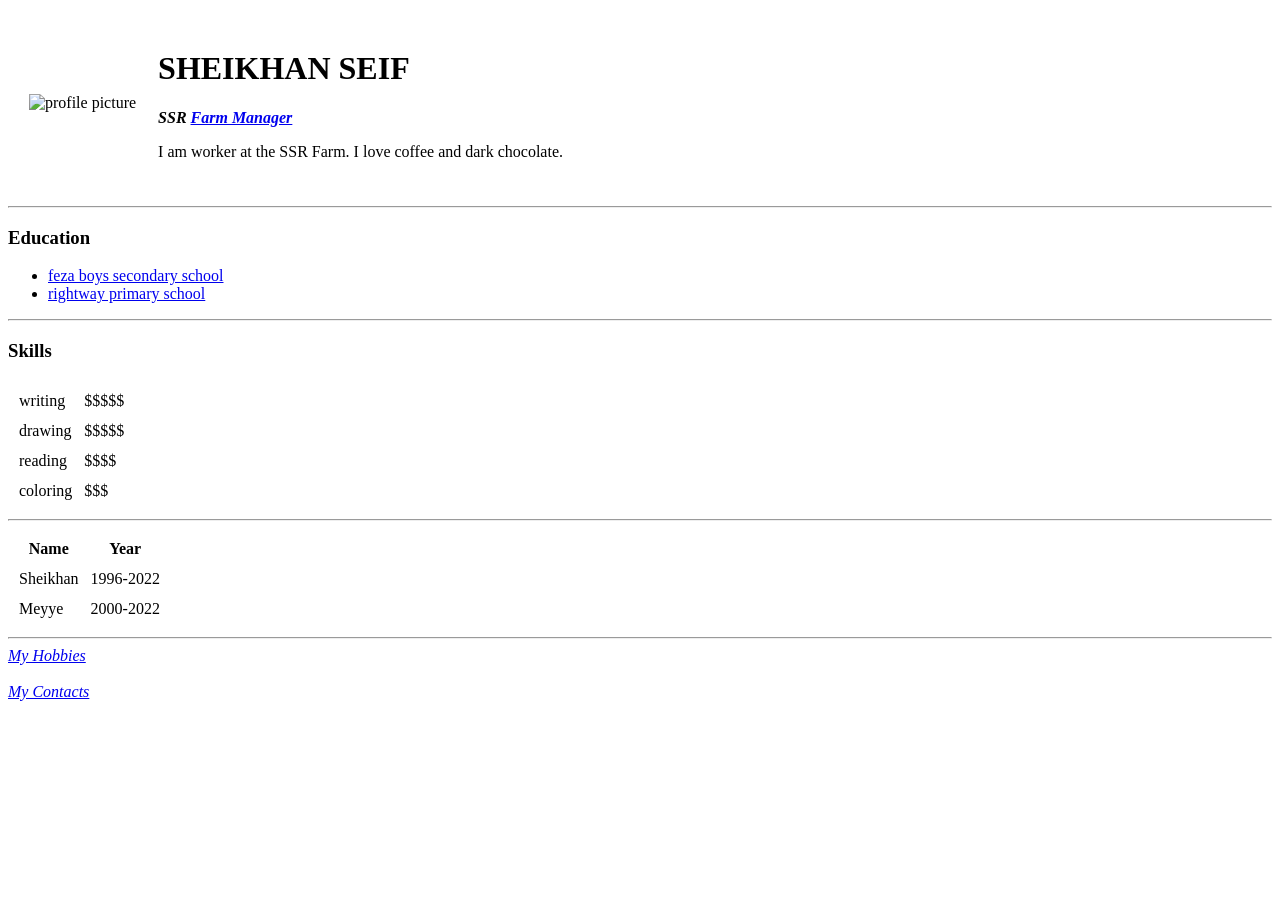
==== index.html @ b478d1d1 "company site" ====
<!DOCTYPE html>
<html lang="en" dir="ltr">
  <head>
    <meta charset="utf-8">
    <title>Sheikhan's Personal Site</title>
  </head>
  <body>
    <table cellspacing='20'>
      <tr>
        <td><img src="https://pbs.twimg.com/profile_images/425531240645931008/Zx8c_9Dk_200x200.jpeg" alt="profile picture"></td>
        <td><h1>SHEIKHAN SEIF</h1>
        <p><em><strong>SSR</strong> <a href="https://www.farmafrica.org/"><strong>Farm Manager</strong></a></em></p>
        <p>I am worker at the SSR Farm. I love coffee and dark chocolate.</p></td>
      </tr>
    </table>

    <hr>
    <h3>Education</h3>
    <ul>
      <li><a href="https://fezaschools.org/feza-boys-secondary-high-school-tegeta/">feza boys secondary school</a></li>
      <li><a href="https://www.school.co.tz/PS0203025/school-profile">rightway primary school</a></li>
    </ul>
    <hr>
    <h3>Skills</h3>
    <table cellspacing='10'>
      <tr>
        <td>writing</td>
        <td>$$$$$</td>
      </tr>
      <tr>
        <td>drawing</td>
        <td>$$$$$</td>
      </tr>
      <tr>
        <td>reading</td>
        <td>$$$$</td>
      </tr>
      <tr>
        <td>coloring</td>
        <td>$$$</td>
      </tr>
      

    </table>
    <hr>
    <table cellspacing='10'>
      <thead>
        <th>Name</th>
        <th>Year</th>
      </thead>
      <tbody>
        <tr>
          <td>Sheikhan</td>
          <td>1996-2022</td>
        </tr>
        <tr>
          <td>Meyye</td>
          <td>2000-2022</td>
        </tr>
      </tbody>
    </table>
    <hr>
    <a href="hobbies.html"><em>My Hobbies</em></a>
    <br>
    <br>
    <a href="contacts.html"><em>My Contacts</em></a>

  </body>
</html>
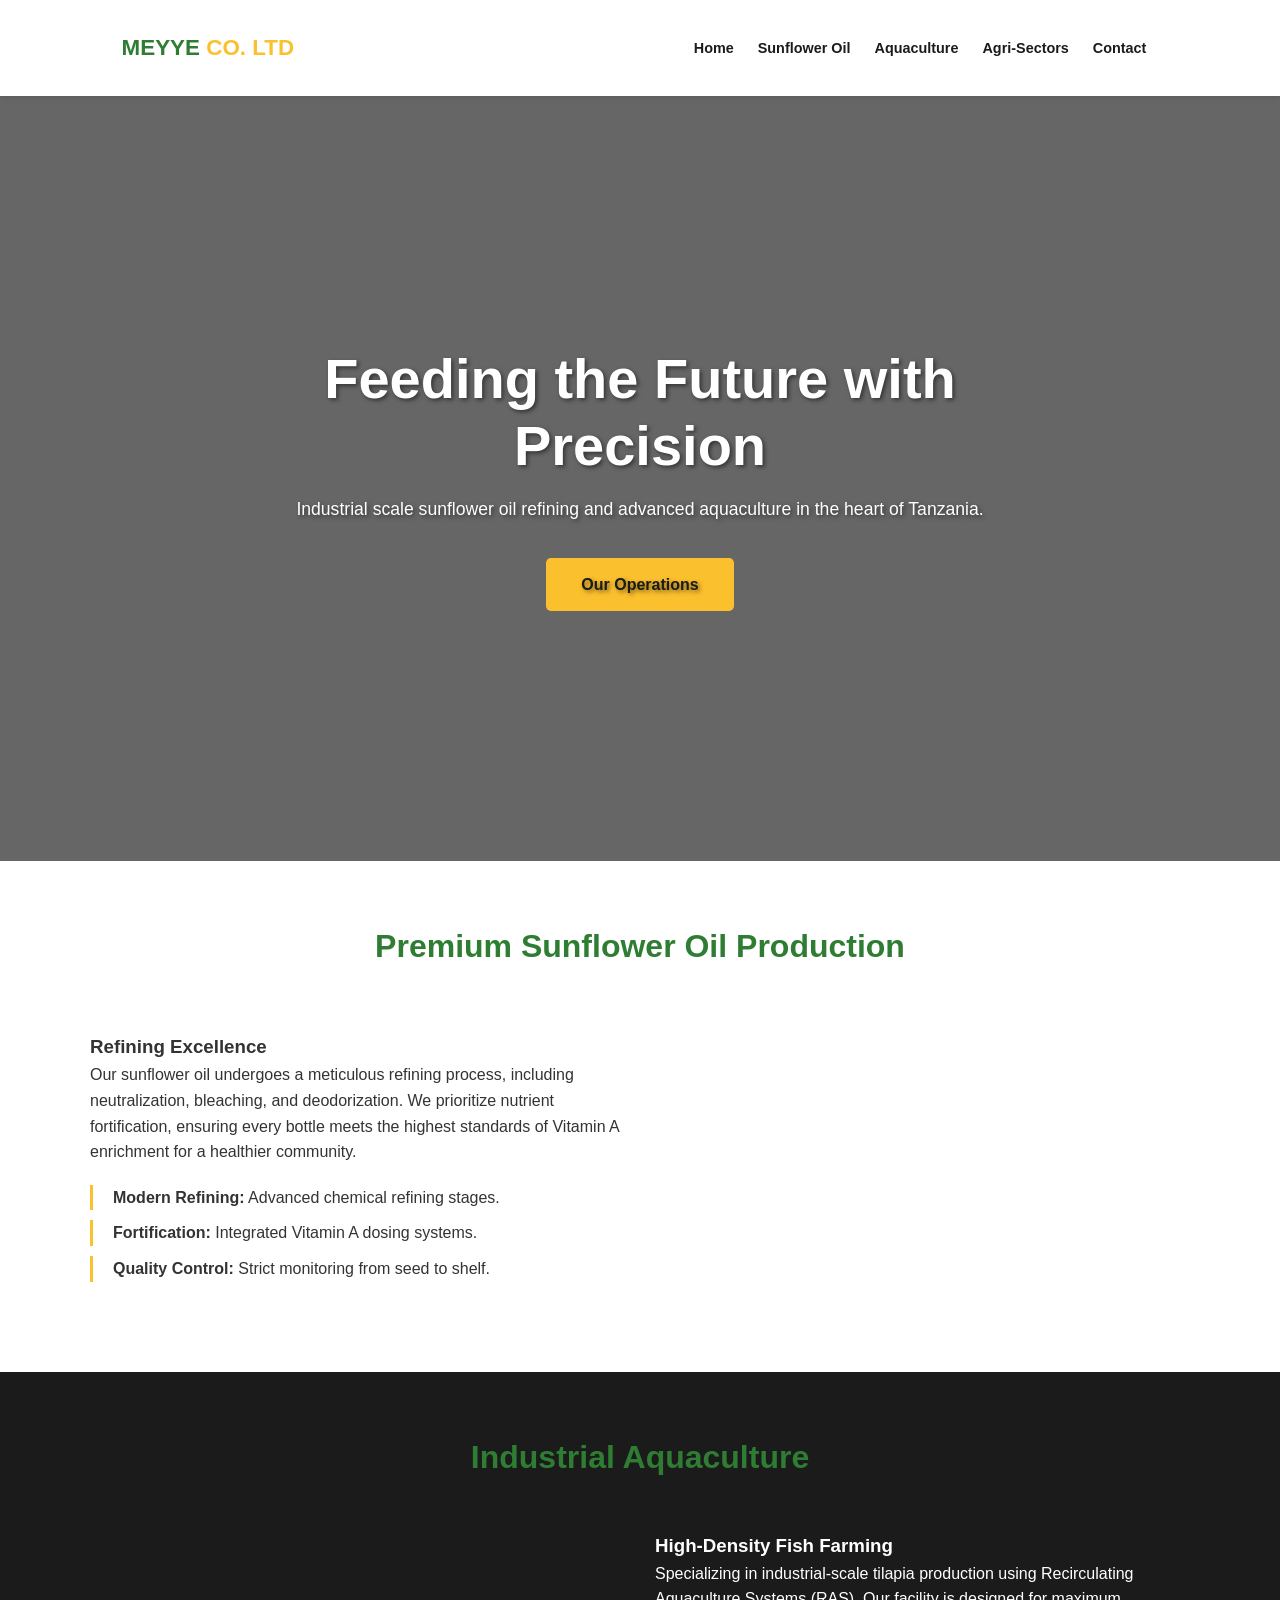
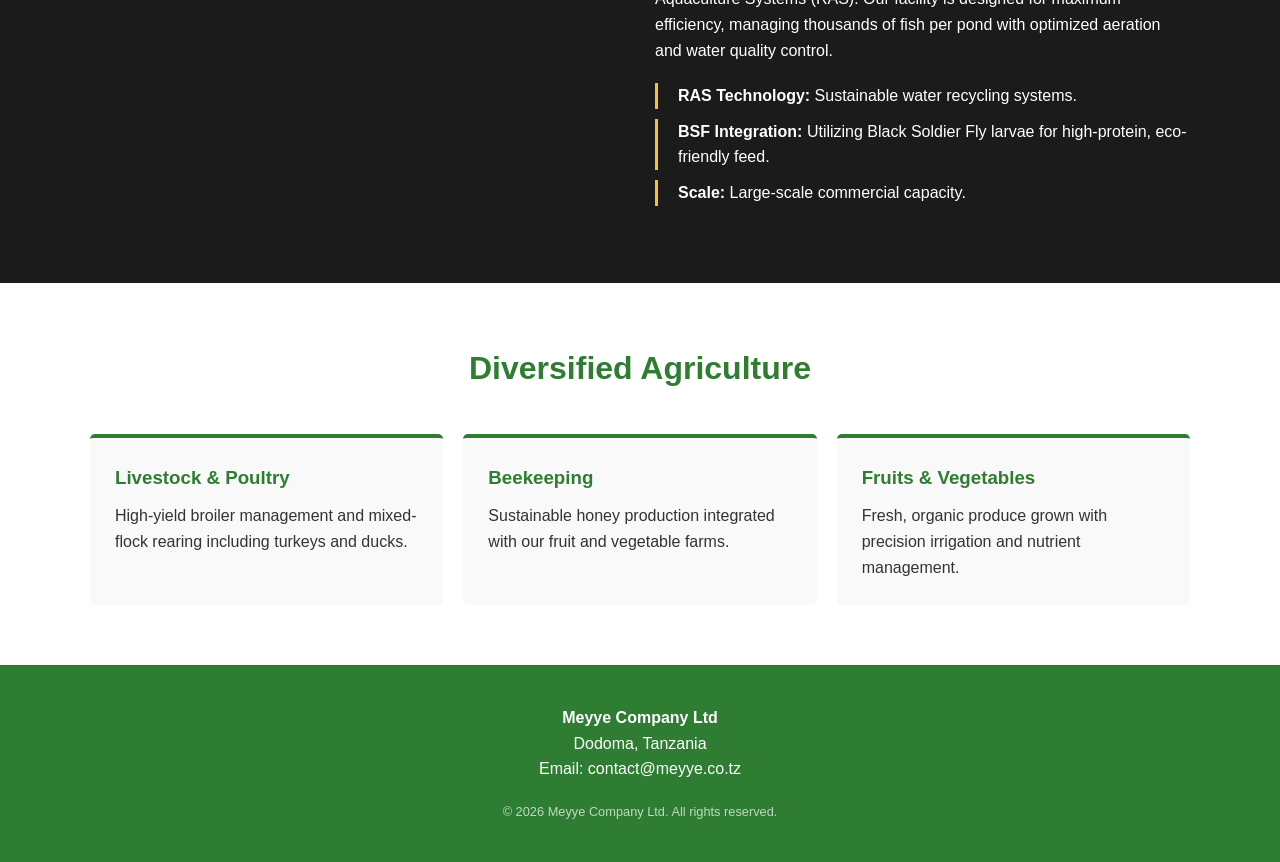
==== commit 550dacac: "Rename Meyye.html to index.html" ====
--- a/index.html
+++ b/index.html
@@ -1,69 +1,111 @@
-<!DOCTYPE html>
-<html lang="en" dir="ltr">
-  <head>
-    <meta charset="utf-8">
-    <title>Sheikhan's Personal Site</title>
-  </head>
-  <body>
-    <table cellspacing='20'>
-      <tr>
-        <td><img src="https://pbs.twimg.com/profile_images/425531240645931008/Zx8c_9Dk_200x200.jpeg" alt="profile picture"></td>
-        <td><h1>SHEIKHAN SEIF</h1>
-        <p><em><strong>SSR</strong> <a href="https://www.farmafrica.org/"><strong>Farm Manager</strong></a></em></p>
-        <p>I am worker at the SSR Farm. I love coffee and dark chocolate.</p></td>
-      </tr>
-    </table>
-
-    <hr>
-    <h3>Education</h3>
-    <ul>
-      <li><a href="https://fezaschools.org/feza-boys-secondary-high-school-tegeta/">feza boys secondary school</a></li>
-      <li><a href="https://www.school.co.tz/PS0203025/school-profile">rightway primary school</a></li>
-    </ul>
-    <hr>
-    <h3>Skills</h3>
-    <table cellspacing='10'>
-      <tr>
-        <td>writing</td>
-        <td>$$$$$</td>
-      </tr>
-      <tr>
-        <td>drawing</td>
-        <td>$$$$$</td>
-      </tr>
-      <tr>
-        <td>reading</td>
-        <td>$$$$</td>
-      </tr>
-      <tr>
-        <td>coloring</td>
-        <td>$$$</td>
-      </tr>
-      
-
-    </table>
-    <hr>
-    <table cellspacing='10'>
-      <thead>
-        <th>Name</th>
-        <th>Year</th>
-      </thead>
-      <tbody>
-        <tr>
-          <td>Sheikhan</td>
-          <td>1996-2022</td>
-        </tr>
-        <tr>
-          <td>Meyye</td>
-          <td>2000-2022</td>
-        </tr>
-      </tbody>
-    </table>
-    <hr>
-    <a href="hobbies.html"><em>My Hobbies</em></a>
-    <br>
-    <br>
-    <a href="contacts.html"><em>My Contacts</em></a>
-
-  </body>
-</html>
+<!DOCTYPE html>
+<html lang="en">
+<head>
+    <meta charset="UTF-8">
+    <meta name="viewport" content="width=device-width, initial-scale=1.0">
+    <title>Meyye Company Ltd | Sustainable Agriculture</title>
+    <link rel="stylesheet" href="Meyye.css">
+</head>
+<body>
+    <!-- Navigation -->
+    <header>
+        <nav>
+            <div class="logo">MEYYE <span>CO. LTD</span></div>
+            <ul class="nav-links">
+                <li><a href="#home">Home</a></li>
+                <li><a href="#oil">Sunflower Oil</a></li>
+                <li><a href="#aquaculture">Aquaculture</a></li>
+                <li><a href="#other-sectors">Agri-Sectors</a></li>
+                <li><a href="#contact">Contact</a></li>
+            </ul>
+        </nav>
+    </header>
+
+    <!-- Hero Section -->
+    <section id="home" class="hero">
+        <div class="hero-content">
+            <h1>Feeding the Future with Precision</h1>
+            <p>Industrial scale sunflower oil refining and advanced aquaculture in the heart of Tanzania.</p>
+            <a href="#oil" class="btn">Our Operations</a>
+        </div>
+    </section>
+
+    <!-- Priority Section: Sunflower Oil -->
+    <section id="oil" class="section-padding">
+        <div class="container">
+            <h2 class="section-title">Premium Sunflower Oil Production</h2>
+            <div class="flex-row">
+                <div class="text-box">
+                    <h3>Refining Excellence</h3>
+                    <p>Our sunflower oil undergoes a meticulous refining process, including neutralization, bleaching, and deodorization. We prioritize nutrient fortification, ensuring every bottle meets the highest standards of Vitamin A enrichment for a healthier community.</p>
+                    <ul class="specs">
+                        <li><strong>Modern Refining:</strong> Advanced chemical refining stages.</li>
+                        <li><strong>Fortification:</strong> Integrated Vitamin A dosing systems.</li>
+                        <li><strong>Quality Control:</strong> Strict monitoring from seed to shelf.</li>
+                    </ul>
+                </div>
+                <div class="visual-box oil-bg">
+                    <!-- Placeholder for refinery image -->
+                </div>
+            </div>
+        </div>
+    </section>
+
+    <!-- Priority Section: Aquaculture -->
+    <section id="aquaculture" class="section-padding dark-bg">
+        <div class="container">
+            <h2 class="section-title">Industrial Aquaculture</h2>
+            <div class="flex-row reverse">
+                <div class="text-box">
+                    <h3>High-Density Fish Farming</h3>
+                    <p>Specializing in industrial-scale tilapia production using Recirculating Aquaculture Systems (RAS). Our facility is designed for maximum efficiency, managing thousands of fish per pond with optimized aeration and water quality control.</p>
+                    <ul class="specs">
+                        <li><strong>RAS Technology:</strong> Sustainable water recycling systems.</li>
+                        <li><strong>BSF Integration:</strong> Utilizing Black Soldier Fly larvae for high-protein, eco-friendly feed.</li>
+                        <li><strong>Scale:</strong> Large-scale commercial capacity.</li>
+                    </ul>
+                </div>
+                <div class="visual-box fish-bg">
+                    <!-- Placeholder for fish farm image -->
+                </div>
+            </div>
+        </div>
+    </section>
+
+    <!-- Other Sectors -->
+    <section id="other-sectors" class="section-padding">
+        <div class="container">
+            <h2 class="section-title">Diversified Agriculture</h2>
+            <div class="grid">
+                <div class="grid-item">
+                    <h3>Livestock & Poultry</h3>
+                    <p>High-yield broiler management and mixed-flock rearing including turkeys and ducks.</p>
+                </div>
+                <div class="grid-item">
+                    <h3>Beekeeping</h3>
+                    <p>Sustainable honey production integrated with our fruit and vegetable farms.</p>
+                </div>
+                <div class="grid-item">
+                    <h3>Fruits & Vegetables</h3>
+                    <p>Fresh, organic produce grown with precision irrigation and nutrient management.</p>
+                </div>
+            </div>
+        </div>
+    </section>
+
+    <!-- Footer -->
+    <footer id="contact">
+        <div class="container">
+            <p><strong>Meyye Company Ltd</strong></p>
+            <p>Dodoma, Tanzania</p>
+            <p>Email: contact@meyye.co.tz</p>
+            <div class="copyright">&copy; 2026 Meyye Company Ltd. All rights reserved.</div>
+        </div>
+    </footer>
+
+    <script src="Meyye.script.js"></script>
+</body>
+</html>
+
+
+
--- a/Meyye.css
+++ b/Meyye.css
@@ -0,0 +1,151 @@
+:root {
+    --primary: #2e7d32;    /* Agricultural Green */
+    --secondary: #fbc02d;  /* Sunflower Yellow */
+    --dark: #1b1b1b;
+    --light: #f9f9f9;
+}
+
+/* 1. Base Reset */
+* { 
+    margin: 0; 
+    padding: 0; 
+    box-sizing: border-box; 
+    font-family: 'Segoe UI', Tahoma, Geneva, Verdana, sans-serif; 
+}
+
+body { 
+    line-height: 1.6; 
+    color: #333; 
+    scroll-behavior: smooth; 
+}
+
+/* 2. Navigation - Fixed for Mobile Spacing */
+header { 
+    background: #fff; 
+    box-shadow: 0 2px 5px rgba(0,0,0,0.1); 
+    position: sticky; 
+    top: 0; 
+    width: 100%; 
+    z-index: 1000; 
+}
+
+nav { 
+    display: flex; 
+    flex-direction: column; /* Stacks logo and links for mobile */
+    align-items: center; 
+    padding: 15px 5%; 
+    max-width: 1200px; 
+    margin: auto; 
+}
+
+.logo { 
+    font-weight: bold; 
+    font-size: 1.4rem; 
+    color: var(--primary); 
+    white-space: nowrap;
+    margin-bottom: 5px;
+}
+
+.logo span { color: var(--secondary); }
+
+.nav-links { 
+    display: flex; 
+    flex-wrap: wrap; /* Allows links to wrap if screen is narrow */
+    justify-content: center;
+    list-style: none; 
+}
+
+.nav-links li a { 
+    text-decoration: none; 
+    color: var(--dark); 
+    padding: 8px 12px; 
+    font-weight: 600; 
+    font-size: 0.9rem;
+    transition: 0.3s; 
+}
+
+.nav-links li a:hover { color: var(--primary); }
+
+/* 3. Hero Section - Fixed Button Spacing */
+.hero { 
+    height: 85vh; 
+    /* Using a fallback image if your URL is different */
+    background: linear-gradient(rgba(0,0,0,0.6), rgba(0,0,0,0.6)), 
+                url('https://images.unsplash.com/photo-1500673922987-e212871fec22?auto=format&fit=crop&w=1200') center/cover; 
+    display: flex; 
+    align-items: center; 
+    justify-content: center; 
+    color: white; 
+    text-align: center; 
+    padding: 20px;
+}
+
+.hero-content {
+    max-width: 800px;
+    text-shadow: 2px 2px 4px rgba(0,0,0,0.5); /* Makes text pop over background */
+}
+
+.hero h1 { 
+    font-size: 2.8rem; 
+    margin-bottom: 15px; 
+    line-height: 1.2;
+}
+
+.hero p {
+    font-size: 1.1rem;
+    margin-bottom: 35px; /* Pushes button down so text is visible */
+    padding: 0 10px;
+}
+
+.btn { 
+    display: inline-block;
+    background: var(--secondary); 
+    color: var(--dark); 
+    padding: 14px 35px; 
+    text-decoration: none; 
+    border-radius: 5px; 
+    font-weight: bold; 
+    transition: transform 0.2s;
+}
+
+.btn:active { transform: scale(0.95); }
+
+/* 4. Content Sections */
+.section-padding { padding: 60px 5%; }
+.container { max-width: 1100px; margin: auto; }
+.section-title { text-align: center; margin-bottom: 40px; font-size: 2rem; color: var(--primary); }
+
+.flex-row { display: flex; gap: 30px; align-items: center; flex-wrap: wrap; }
+.flex-row.reverse { flex-direction: row-reverse; }
+
+.text-box, .visual-box { flex: 1; min-width: 300px; }
+
+.visual-box { 
+    height: 300px; 
+    border-radius: 10px; 
+    background-color: #ddd; 
+}
+
+.oil-bg { background: url('https://images.unsplash.com/photo-1464965211904-c72145313ad4?auto=format&fit=crop&w=600') center/cover; }
+.fish-bg { background: url('https://images.unsplash.com/photo-1524141697274-954930be81f5?auto=format&fit=crop&w=600') center/cover; }
+
+.dark-bg { background: var(--dark); color: white; }
+
+.specs { list-style: none; margin-top: 20px; }
+.specs li { margin-bottom: 10px; padding-left: 20px; border-left: 3px solid var(--secondary); }
+
+/* 5. Sector Grid */
+.grid { display: grid; grid-template-columns: repeat(auto-fit, minmax(250px, 1fr)); gap: 20px; }
+.grid-item { background: var(--light); padding: 25px; border-top: 4px solid var(--primary); border-radius: 5px; }
+.grid-item h3 { margin-bottom: 10px; color: var(--primary); }
+
+/* 6. Footer */
+footer { background: var(--primary); color: white; padding: 40px 5%; text-align: center; }
+.copyright { margin-top: 20px; font-size: 0.8rem; opacity: 0.7; }
+
+/* Desktop Adjustment */
+@media (min-width: 768px) {
+    nav { flex-direction: row; justify-content: space-between; }
+    .hero h1 { font-size: 3.5rem; }
+    .logo { margin-bottom: 0; }
+}
